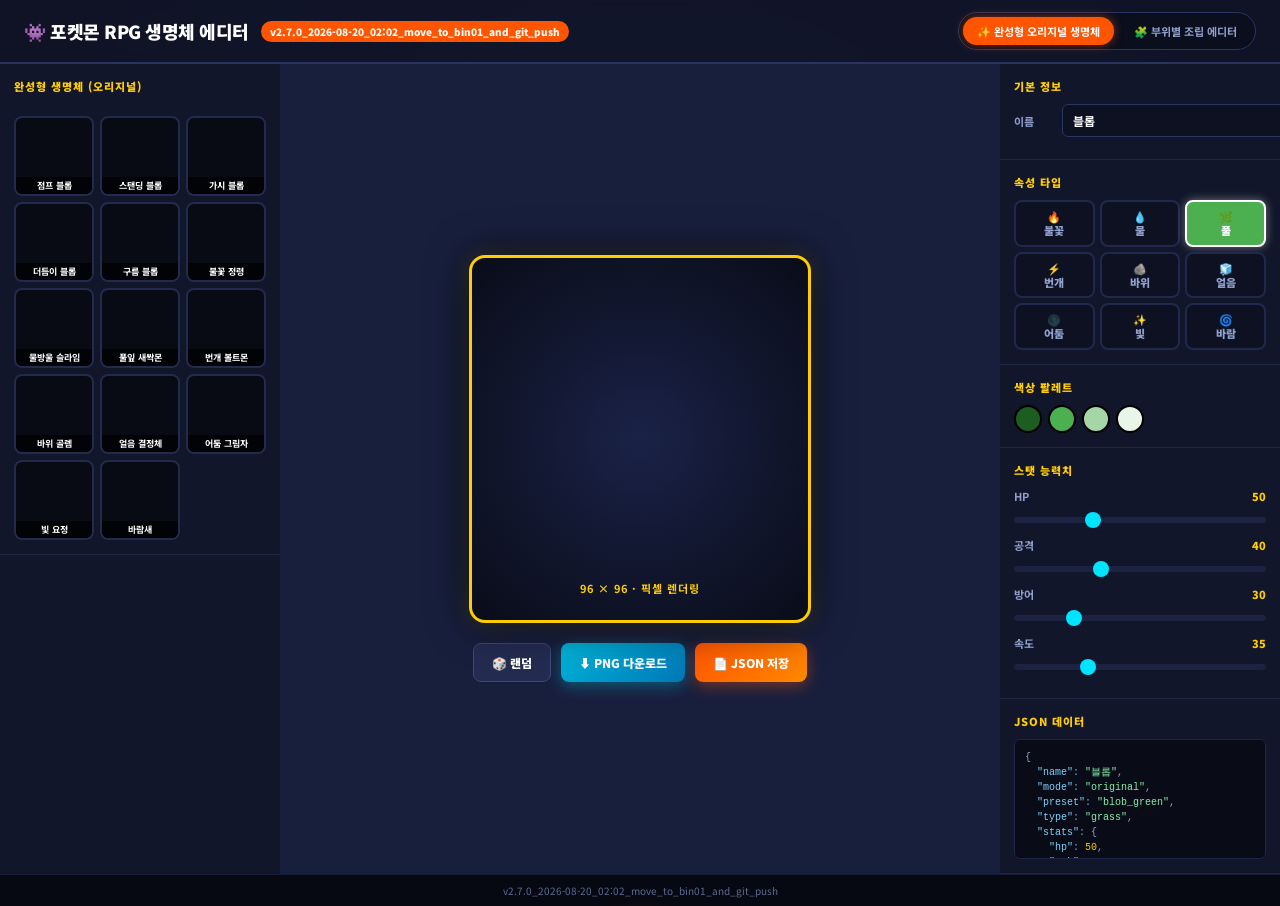
==== bin01/index.html @ a0387427 "v2.7.0_2026-08-20_02:02_move_to_bin01_and_git_push" ====
<!DOCTYPE html>
<html lang="ko">
<head>
<meta charset="UTF-8">
<meta name="viewport" content="width=device-width, initial-scale=1.0">
<title>포켓몬 RPG 캐릭터 생성기</title>
<script src="parts_data.js"></script>
<style>
@import url('https://fonts.googleapis.com/css2?family=Press+Start+2P&family=Noto+Sans+KR:wght@400;700;900&display=swap');
:root{
  --bg:#0b0d19; --panel:#12162a; --panel-light:#1c233f; --border:#ff7b00;
  --accent:#ff5500; --accent2:#00e5ff; --gold:#ffcc00;
  --text:#ffffff; --dim:#8fa0cc; --canvas-bg:#080a14; --r:10px;
}
*{box-sizing:border-box;margin:0;padding:0}
body{
  background: radial-gradient(circle at center, #1b2144 0%, #080a14 100%);
  color:var(--text);font-family:'Noto Sans KR',sans-serif;font-size:13px;
  min-height:100vh;display:flex;flex-direction:column;
}

header{
  background: rgba(18, 22, 42, 0.85);
  backdrop-filter: blur(8px);
  border-bottom: 2px solid #2a3460;
  padding: 12px 24px;
  display: flex;
  align-items: center;
  gap: 12px;
}
header h1{font-size:18px;font-weight:900;letter-spacing:-0.5px;color:#fff;display:flex;align-items:center;gap:8px;}
.badge{background:var(--accent);color:#fff;font-size:10px;font-weight:900;padding:3px 9px;border-radius:20px}
.mode-toggle{
  margin-left:auto;
  display:flex;
  gap:6px;
  background:#0b0e1d;
  padding:4px;
  border-radius:30px;
  border:1px solid #2a3460;
}
.mode-btn{
  background:transparent;
  border:none;
  color:var(--dim);
  padding:6px 14px;
  border-radius:20px;
  font-size:11px;
  font-weight:700;
  cursor:pointer;
  transition:.2s;
  font-family:inherit;
}
.mode-btn.active{
  background:var(--accent);
  color:#fff;
  box-shadow:0 0 10px rgba(255,85,0,0.5);
}

.workspace{display:grid;grid-template-columns:280px 1fr 280px;flex:1;overflow:hidden;gap:1px;background:#181f3d;}

/* LEFT PANEL */
.panel-left{background:var(--panel);display:flex;flex-direction:column;overflow-y:auto}
.p-sec{border-bottom:1px solid #1f2747;padding:14px}
.p-sec h3{font-size:11px;font-weight:900;color:var(--gold);text-transform:uppercase;letter-spacing:1px;margin-bottom:10px}
.cat-tabs{display:flex;gap:4px;flex-wrap:wrap;margin-bottom:12px}
.cat-tab{background:#1a213f;border:1px solid #2a3560;color:var(--dim);font-size:11px;padding:5px 10px;border-radius:6px;cursor:pointer;transition:.15s;font-family:inherit;font-weight:700;}
.cat-tab:hover,.cat-tab.active{background:var(--accent2);color:#080a14;border-color:var(--accent2);font-weight:900;}

.part-grid{display:grid;grid-template-columns:repeat(3,1fr);gap:6px}
.part-item{
  background:var(--canvas-bg);
  border:2px solid #222b4c;
  border-radius:8px;
  cursor:pointer;
  transition:.15s;
  aspect-ratio:1;
  display:flex;
  align-items:center;
  justify-content:center;
  position:relative;
  overflow:hidden;
}
.part-item:hover{border-color:var(--accent2);transform:scale(1.04)}
.part-item.sel{border-color:var(--gold);box-shadow:0 0 12px rgba(255,204,0,0.5)}
.part-item canvas{width:100%;height:100%;image-rendering:pixelated}
.part-item .lbl{position:absolute;bottom:0;left:0;right:0;text-align:center;font-size:9px;color:#fff;background:rgba(0,0,0,0.7);padding:2px 0;font-weight:700;}
.part-none{background:var(--canvas-bg);border:2px dashed #2a3560;border-radius:8px;cursor:pointer;aspect-ratio:1;display:flex;align-items:center;justify-content:center;font-size:18px;color:var(--dim);transition:.15s}
.part-none:hover{border-color:var(--accent2)}
.part-none.sel{border-color:var(--gold)}

/* CENTER PANEL */
.panel-center{display:flex;flex-direction:column;align-items:center;justify-content:center;gap:20px;padding:30px;position:relative;}
.canvas-wrap{
  background: radial-gradient(circle, #1a2247 0%, #090c18 100%);
  border:3px solid #ffcc00;
  border-radius:16px;
  padding:24px;
  box-shadow:0 0 40px rgba(0,0,0,0.8), 0 0 20px rgba(255,204,0,0.2);
  position:relative;
}
#main{display:block;image-rendering:pixelated;width:288px;height:288px}
.canvas-sub{text-align:center;color:var(--gold);font-size:11px;font-weight:700;margin-top:10px;letter-spacing:1px;}
.actions{display:flex;gap:10px;flex-wrap:wrap;justify-content:center}
.btn{border:none;padding:10px 18px;border-radius:8px;font-size:12px;font-weight:900;cursor:pointer;font-family:inherit;transition:.15s;display:flex;align-items:center;gap:6px}
.btn-p{background:linear-gradient(135deg,#ff5500,#ff8800);color:#fff;box-shadow:0 4px 15px rgba(255,85,0,0.4)}
.btn-s{background:linear-gradient(135deg,#00b4d8,#0077b6);color:#fff;box-shadow:0 4px 15px rgba(0,180,216,0.4)}
.btn-g{background:#232b50;color:#fff;border:1px solid #3c4879}
.btn:hover{filter:brightness(1.2);transform:translateY(-2px)}.btn:active{transform:translateY(0)}

/* RIGHT PANEL */
.panel-right{background:var(--panel);display:flex;flex-direction:column;overflow-y:auto}
.r-sec{border-bottom:1px solid #1f2747;padding:14px}
.r-sec h3{font-size:11px;font-weight:900;color:var(--gold);text-transform:uppercase;letter-spacing:1px;margin-bottom:10px}
.prop-row{display:flex;align-items:center;gap:8px;margin-bottom:8px}
.prop-lbl{font-size:11px;color:var(--dim);width:40px;flex-shrink:0;font-weight:700;}
.prop-in{flex:1;background:#0d1122;border:1px solid #2a3560;border-radius:6px;color:#fff;font-size:12px;padding:7px 10px;font-family:inherit;font-weight:700;}
.prop-in:focus{outline:none;border-color:var(--accent2)}
.type-grid{display:grid;grid-template-columns:repeat(3,1fr);gap:5px}
.type-btn{background:#0d1122;border:2px solid #20294c;color:var(--dim);font-size:11px;font-weight:900;padding:7px 2px;border-radius:8px;cursor:pointer;font-family:inherit;text-align:center;transition:.15s;line-height:1.3}
.type-btn:hover{border-color:var(--accent2);color:#fff}
.type-btn.active{border-color:#fff;color:#fff;box-shadow:0 0 10px rgba(255,255,255,0.4)}
.swatches{display:flex;gap:6px;flex-wrap:wrap;margin-top:4px}
.swatch{width:28px;height:28px;border-radius:50%;border:2px solid #000;cursor:pointer;transition:.15s}
.swatch.active{border-color:#fff;box-shadow:0 0 8px #fff}
.stat-row{margin-bottom:10px}
.stat-hd{display:flex;justify-content:space-between;font-size:11px;margin-bottom:4px;font-weight:700;}
.stat-nm{color:var(--dim)}
.stat-vl{color:var(--gold);font-weight:900}
.stat-sl{-webkit-appearance:none;width:100%;height:6px;border-radius:3px;background:#1b2242;outline:none;cursor:pointer}
.stat-sl::-webkit-slider-thumb{-webkit-appearance:none;width:16px;height:16px;border-radius:50%;background:var(--accent2);cursor:pointer;transition:.1s}
.json-box{background:#090b16;border:1px solid #1d2547;border-radius:6px;padding:10px;font-family:'Courier New',monospace;font-size:10px;color:var(--dim);line-height:1.5;white-space:pre;overflow:auto;margin-top:6px;max-height:120px}
.jk{color:#7dd3fc}.js{color:#86efac}.jn{color:var(--gold)}

#toast{position:fixed;bottom:24px;left:50%;transform:translateX(-50%) translateY(60px);background:#ff5500;color:#fff;padding:10px 24px;border-radius:40px;font-size:13px;font-weight:900;transition:.3s;z-index:9999;pointer-events:none;box-shadow:0 4px 20px rgba(255,85,0,0.5);}
#toast.show{transform:translateX(-50%) translateY(0)}

/* Version stamp */
.version-stamp{
  text-align:center;
  padding:8px;
  font-size:10px;
  color:#5d6b94;
  background:#070912;
  border-top:1px solid #171d38;
}
</style>
</head>
<body>
<header>
  <h1>👾 포켓몬 RPG 생명체 에디터</h1>
  <span class="badge">v2.7.0_2026-08-20_02:02_move_to_bin01_and_git_push</span>
  <div class="mode-toggle">
    <button class="mode-btn active" id="btnModeOriginal" onclick="setMode('original')">✨ 완성형 오리지널 생명체</button>
    <button class="mode-btn" id="btnModeParts" onclick="setMode('parts')">🧩 부위별 조립 에디터</button>
  </div>
</header>

<div class="workspace">
  <!-- Left -->
  <div class="panel-left">
    <div class="p-sec">
      <h3 id="leftPanelTitle">생명체 선택</h3>
      <div class="cat-tabs" id="catTabs"></div>
      <div class="part-grid" id="partGrid"></div>
    </div>
  </div>

  <!-- Center -->
  <div class="panel-center">
    <div class="canvas-wrap">
      <canvas id="main" width="96" height="96"></canvas>
      <div class="canvas-sub" id="canvasSub">96 × 96 · 픽셀 렌더링</div>
    </div>
    <div class="actions">
      <button class="btn btn-g" id="btnRand">🎲 랜덤</button>
      <button class="btn btn-s" id="btnPng">⬇ PNG 다운로드</button>
      <button class="btn btn-p" id="btnJson">📄 JSON 저장</button>
    </div>
  </div>

  <!-- Right -->
  <div class="panel-right">
    <div class="r-sec">
      <h3>기본 정보</h3>
      <div class="prop-row"><span class="prop-lbl">이름</span><input class="prop-in" id="pName" type="text" placeholder="예: 플래마" maxlength="12"></div>
    </div>
    <div class="r-sec"><h3>속성 타입</h3><div class="type-grid" id="typeGrid"></div></div>
    <div class="r-sec"><h3>색상 팔레트</h3><div class="swatches" id="swatches"></div></div>
    <div class="r-sec"><h3>스탯 능력치</h3><div id="statsBox"></div></div>
    <div class="r-sec"><h3>JSON 데이터</h3><div class="json-box" id="jsonBox"></div></div>
  </div>
</div>
<div class="version-stamp">v2.7.0_2026-08-20_02:02_move_to_bin01_and_git_push</div>
<div id="toast"></div>

<script>
// ══════════════════════════════════════════
// PALETTES
// ══════════════════════════════════════════
const PAL = {
  fire:    {p:'#E84C1E',s:'#F5A623',h:'#FFF3A3',d:'#8B1A00',e:'🔥',l:'불꽃'},
  water:   {p:'#2E8BD6',s:'#7EC8E3',h:'#D6F0FF',d:'#0A3D6B',e:'💧',l:'물'},
  grass:   {p:'#4CAF50',s:'#A5D6A7',h:'#E8F5E9',d:'#1B5E20',e:'🌿',l:'풀'},
  electric:{p:'#F5D800',s:'#FFE866',h:'#FFFDE7',d:'#7B6200',e:'⚡',l:'번개'},
  rock:    {p:'#795548',s:'#A1887F',h:'#D7CCC8',d:'#3E2723',e:'🪨',l:'바위'},
  ice:     {p:'#80DEEA',s:'#B2EBF2',h:'#E0F7FA',d:'#006064',e:'🧊',l:'얼음'},
  dark:    {p:'#5C3D8F',s:'#9575CD',h:'#D1C4E9',d:'#1A0030',e:'🌑',l:'어둠'},
  light:   {p:'#FFD54F',s:'#FFF9C4',h:'#FFFFFF',d:'#F57F17',e:'✨',l:'빛'},
  wind:    {p:'#80CBC4',s:'#B2DFDB',h:'#E0F2F1',d:'#004D40',e:'🌀',l:'바람'},
};

// ══════════════════════════════════════════
// ORIGINAL MOCKUP CREATURE PRESETS (단일 투명 PNG 로딩)
// ══════════════════════════════════════════
const ORIGINAL_PRESETS = [
  { id:'00_cute_blob',     name:'블롭(기본)',      type:'grass',    pngKey:'00_cute_blob',     l:'점프 블롭' },
  { id:'10_mini_blob',     name:'미니블롭',        type:'grass',    pngKey:'10_mini_blob',     l:'스탠딩 블롭' },
  { id:'11_spiky_blob',    name:'가시블롭',        type:'grass',    pngKey:'11_spiky_blob',    l:'가시 블롭' },
  { id:'12_antenna_blob',  name:'더듬이블롭',      type:'electric', pngKey:'12_antenna_blob',  l:'더듬이 블롭' },
  { id:'13_fluffy_blob',   name:'구름블롭',        type:'wind',     pngKey:'13_fluffy_blob',   l:'구름 블롭' },
  { id:'01_fire_spirit',   name:'플레임스프릿',    type:'fire',     pngKey:'01_fire_spirit',   l:'불꽃 정령' },
  { id:'02_water_slime',   name:'아쿠아드롭',      type:'water',    pngKey:'02_water_slime',   l:'물방울 슬라임' },
  { id:'03_grass_sprout',  name:'새싹이',          type:'grass',    pngKey:'03_grass_sprout',  l:'풀잎 새싹몬' },
  { id:'04_electric_bolt', name:'볼트치크',        type:'electric', pngKey:'04_electric_bolt', l:'번개 볼트몬' },
  { id:'05_rock_golem',    name:'골렘록',          type:'rock',     pngKey:'05_rock_golem',    l:'바위 골렘' },
  { id:'06_ice_crystal',   name:'크리스탈릭',      type:'ice',      pngKey:'06_ice_crystal',   l:'얼음 결정체' },
  { id:'07_dark_ghost',    name:'섀도우위스프',     type:'dark',     pngKey:'07_dark_ghost',    l:'어둠 그림자' },
  { id:'08_light_fairy',   name:'루미나',          type:'light',    pngKey:'08_light_fairy',   l:'빛 요정' },
  { id:'09_wind_bird',     name:'바람새',          type:'wind',     pngKey:'09_wind_bird',     l:'바람새' },
];

// ══════════════════════════════════════════
// PARTS DEFINITIONS (부위별 조립 모드용)
// ══════════════════════════════════════════
const HEAD_CY   = 0.35;
const HEAD_CX   = 0.50;
const HEAD_SCALE= 0.44;

const LAYER_POS = {
  legs:      { cx:0.50, cy:0.83, scale:0.42, tint:true  },
  arms:      { cx:0.50, cy:0.62, scale:0.54, tint:true  },
  torso:     { cx:0.50, cy:0.64, scale:0.42, tint:true  },
  acc_back:  { cx:0.50, cy:0.66, scale:0.50, tint:true  },
  head:      { cx:HEAD_CX, cy:HEAD_CY, scale:HEAD_SCALE, tint:true },
  acc_top:   { cx:HEAD_CX, cy:HEAD_CY-0.19, scale:0.32, tint:true  },
  eyes:      { cx:HEAD_CX, cy:HEAD_CY+0.01, scale:0.24, tint:false },
  mouth:     { cx:HEAD_CX, cy:HEAD_CY+0.12, scale:0.16, tint:false },
};

const RENDER_ORDER = ['legs','arms','torso','acc_back','head','acc_top','eyes','mouth'];

const CATS = {
  head: { label:'머리', layer:'head', parts:[
    {id:'round',   l:'동그란',   src:'head', sx:0.00,sy:0.02,sw:0.25,sh:0.46},
    {id:'oval',    l:'타원',     src:'head', sx:0.25,sy:0.02,sw:0.25,sh:0.46},
    {id:'square',  l:'네모',     src:'head', sx:0.50,sy:0.02,sw:0.25,sh:0.46},
    {id:'diamond', l:'다이아',   src:'head', sx:0.75,sy:0.02,sw:0.25,sh:0.46},
    {id:'diamond2',l:'마름모',   src:'head', sx:0.00,sy:0.52,sw:0.25,sh:0.46},
    {id:'cloud',   l:'구름',     src:'head', sx:0.25,sy:0.52,sw:0.25,sh:0.46},
    {id:'bumpy',   l:'울퉁불퉁', src:'head', sx:0.50,sy:0.52,sw:0.25,sh:0.46},
    {id:'heart',   l:'하트',     src:'head', sx:0.75,sy:0.52,sw:0.25,sh:0.46},
  ]},
  eyes: { label:'눈', layer:'eyes', parts:[
    {id:'circle',  l:'동그란',  src:'eyes1', sx:0.00,sy:0.05,sw:0.46,sh:0.45},
    {id:'sharp',   l:'날카로운',src:'eyes1', sx:0.53,sy:0.05,sw:0.47,sh:0.45},
    {id:'sleepy',  l:'졸린',   src:'eyes1', sx:0.00,sy:0.55,sw:0.46,sh:0.45},
    {id:'star',    l:'별눈',   src:'eyes1', sx:0.53,sy:0.55,sw:0.47,sh:0.45},
    {id:'shocked', l:'놀란',   src:'eyes2', sx:0.00,sy:0.10,sw:0.25,sh:0.80},
    {id:'angry',   l:'화난',   src:'eyes2', sx:0.25,sy:0.10,sw:0.25,sh:0.80},
    {id:'sad',     l:'슬픈',   src:'eyes2', sx:0.50,sy:0.10,sw:0.25,sh:0.80},
    {id:'spiral',  l:'소용돌이',src:'eyes2', sx:0.75,sy:0.10,sw:0.25,sh:0.80},
  ]},
  mouth: { label:'입', layer:'mouth', parts:[
    {id:'smile',   l:'웃음',   src:'mouth1', sx:0.02,sy:0.20,sw:0.30,sh:0.60},
    {id:'neutral', l:'무표정', src:'mouth1', sx:0.36,sy:0.38,sw:0.26,sh:0.25},
    {id:'fang',    l:'이빨',   src:'mouth1', sx:0.66,sy:0.15,sw:0.32,sh:0.70},
    {id:'open',    l:'입벌림', src:'mouth2', sx:0.01,sy:0.20,sw:0.32,sh:0.65},
    {id:'frown',   l:'찡그림', src:'mouth2', sx:0.34,sy:0.28,sw:0.30,sh:0.45},
    {id:'grimace', l:'악물기', src:'mouth2', sx:0.66,sy:0.18,sw:0.34,sh:0.65},
  ]},
  torso: { label:'몸통', layer:'torso', parts:[
    {id:'round',  l:'둥글',  src:'torso', sx:0.00,sy:0.12,sw:0.20,sh:0.76},
    {id:'slim',   l:'날씬',  src:'torso', sx:0.20,sy:0.12,sw:0.20,sh:0.76},
    {id:'barrel', l:'통형',  src:'torso', sx:0.40,sy:0.12,sw:0.20,sh:0.76},
    {id:'triangle',l:'삼각', src:'torso', sx:0.60,sy:0.12,sw:0.20,sh:0.76},
    {id:'compact',l:'소형',  src:'torso', sx:0.80,sy:0.18,sw:0.20,sh:0.65},
  ]},
  arms: { label:'팔', layer:'arms', parts:[
    {id:'none',   l:'없음', src:null},
    {id:'stubby', l:'짧은팔', src:'arms', sx:0.00,sy:0.08,sw:0.20,sh:0.45},
    {id:'chubby', l:'통통팔', src:'arms', sx:0.20,sy:0.02,sw:0.22,sh:0.55},
    {id:'long',   l:'긴팔',  src:'arms', sx:0.40,sy:0.15,sw:0.20,sh:0.55},
    {id:'fin',    l:'지느러미',src:'arms', sx:0.60,sy:0.10,sw:0.20,sh:0.55},
    {id:'claw',   l:'발톱팔', src:'arms', sx:0.80,sy:0.10,sw:0.20,sh:0.88},
  ]},
  legs: { label:'다리', layer:'legs', parts:[
    {id:'none',   l:'없음', src:null},
    {id:'stubby', l:'짧은다리',src:'legs', sx:0.00,sy:0.10,sw:0.20,sh:0.80},
    {id:'long',   l:'긴다리', src:'legs', sx:0.20,sy:0.10,sw:0.20,sh:0.80},
    {id:'paw',    l:'발바닥', src:'legs', sx:0.40,sy:0.10,sw:0.20,sh:0.80},
    {id:'flipper',l:'지느러미',src:'legs', sx:0.60,sy:0.10,sw:0.20,sh:0.80},
    {id:'claw',   l:'발톱',  src:'legs', sx:0.80,sy:0.10,sw:0.20,sh:0.80},
  ]},
  acc_top: { label:'머리부속', layer:'acc_top', parts:[
    {id:'none',       l:'없음',    src:null},
    {id:'horn_single',l:'외뿔',    src:'acc1', sx:0.00,sy:0.50,sw:0.33,sh:0.50},
    {id:'horn_twin',  l:'쌍뿔',    src:'acc1', sx:0.33,sy:0.50,sw:0.33,sh:0.50},
    {id:'horn_crown', l:'왕관',    src:'acc1', sx:0.66,sy:0.50,sw:0.34,sh:0.50},
    {id:'ear_cat',    l:'고양이귀', src:'acc2', sx:0.00,sy:0.00,sw:0.33,sh:0.50},
    {id:'ear_dog',    l:'강아지귀', src:'acc2', sx:0.33,sy:0.00,sw:0.34,sh:0.50},
    {id:'ear_rabbit', l:'토끼귀',  src:'acc2', sx:0.67,sy:0.00,sw:0.33,sh:0.50},
  ]},
  acc_back: { label:'몸부속', layer:'acc_back', parts:[
    {id:'none',       l:'없음',    src:null},
    {id:'tail_curl',  l:'말린꼬리', src:'acc1', sx:0.00,sy:0.00,sw:0.33,sh:0.50},
    {id:'tail_spike', l:'뾰족꼬리', src:'acc1', sx:0.33,sy:0.00,sw:0.33,sh:0.50},
    {id:'tail_flame', l:'불꽃꼬리', src:'acc1', sx:0.66,sy:0.00,sw:0.34,sh:0.50},
    {id:'wing_bat',   l:'박쥐날개', src:'acc2', sx:0.00,sy:0.50,sw:0.33,sh:0.50},
    {id:'wing_fairy', l:'요정날개', src:'acc2', sx:0.33,sy:0.50,sw:0.34,sh:0.50},
    {id:'tail_pom',   l:'폼폼꼬리', src:'acc2', sx:0.67,sy:0.50,sw:0.33,sh:0.50},
  ]},
};

const STATS_DEF = [
  {k:'hp', l:'HP',   mn:20,mx:120,dv:50},
  {k:'atk',l:'공격', mn:10,mx:100,dv:40},
  {k:'def',l:'방어', mn:10,mx:100,dv:30},
  {k:'spd',l:'속도', mn:10,mx:100,dv:35},
];

// ══════════════════════════════════════════
// STATE
// ══════════════════════════════════════════
const S = {
  mode: 'original', // 'original' | 'parts'
  selectedOriginal: 'blob_green',
  cat: 'head',
  sel: {
    head:'round', eyes:'circle', mouth:'smile',
    torso:'round', arms:'stubby', legs:'stubby',
    acc_top:'none', acc_back:'none',
  },
  type: 'grass',
  stats: {hp:50,atk:40,def:30,spd:35},
  name: '블롭',
};

// ══════════════════════════════════════════
// IMAGE LOADING
// ══════════════════════════════════════════
const IMGS = {};
function getImg(key) {
  if (IMGS[key]) return Promise.resolve(IMGS[key]);
  let dataUri = null;
  if (typeof CREATURE_PNGS !== 'undefined' && CREATURE_PNGS[key]) {
    dataUri = CREATURE_PNGS[key];
  } else if (typeof PARTS_DATA !== 'undefined' && PARTS_DATA[key]) {
    dataUri = PARTS_DATA[key];
  } else if (typeof MOCKUP_DATA !== 'undefined' && MOCKUP_DATA[key]) {
    dataUri = MOCKUP_DATA[key];
  }
  if (!dataUri) return Promise.resolve(null);
  return new Promise(res => {
    const img = new Image();
    img.onload  = () => { IMGS[key]=img; res(img); };
    img.onerror = () => { IMGS[key]=null; res(null); };
    img.src = dataUri;
  });
}

// ══════════════════════════════════════════
// CROP & TINT
// ══════════════════════════════════════════
const cropCache = {};
async function cropPart(def, size=128) {
  if (!def || !def.src) return null;
  const cacheKey = `${def.src}|${def.id}|${size}`;
  if (cropCache[cacheKey]) return cropCache[cacheKey];

  const img = await getImg(def.src);
  if (!img) return null;

  const iw=img.naturalWidth, ih=img.naturalHeight;
  const srcW=def.sw*iw, srcH=def.sh*ih;
  const aspect=srcW/srcH;
  let dw,dh,dx,dy;
  if(aspect>=1){dw=size;dh=size/aspect;dx=0;dy=(size-dh)/2;}
  else{dh=size;dw=size*aspect;dx=(size-dw)/2;dy=0;}

  const c=document.createElement('canvas');
  c.width=c.height=size;
  const ctx=c.getContext('2d');
  ctx.imageSmoothingEnabled=false;
  ctx.drawImage(img,def.sx*iw,def.sy*ih,srcW,srcH,dx,dy,dw,dh);

  // Background removal
  const id=ctx.getImageData(0,0,size,size);
  const d=id.data;
  for(let i=0;i<d.length;i+=4){
    // Mockup card background color or white transparent
    if((d[i]>210 && d[i+1]>210 && d[i+2]>210) || (d[i]===34 && d[i+1]===36 && d[i+2]===49) || (d[i]===27 && d[i+1]===33 && d[i+2]===56)) {
      d[i+3]=0;
    }
  }
  ctx.putImageData(id,0,0);
  cropCache[cacheKey]=c;
  return c;
}

function hexRgb(h){return[parseInt(h.slice(1,3),16),parseInt(h.slice(3,5),16),parseInt(h.slice(5,7),16)]}
function tint(src,pal){
  const c=document.createElement('canvas');
  c.width=src.width;c.height=src.height;
  const ctx=c.getContext('2d');
  ctx.drawImage(src,0,0);
  const id=ctx.getImageData(0,0,c.width,c.height);
  const d=id.data;
  const [pr,pg,pb]=hexRgb(pal.p);
  const [sr,sg,sb]=hexRgb(pal.s);
  const [hr,hg,hb]=hexRgb(pal.h);
  const [dr,dg,db]=hexRgb(pal.d);
  for(let i=0;i<d.length;i+=4){
    if(d[i+3]<10) continue;
    const g=(d[i]*.299+d[i+1]*.587+d[i+2]*.114)/255;
    let tr,tg,tb;
    if(g<.15){tr=dr;tg=dg;tb=db;}
    else if(g<.4){const t=(g-.15)/.25;tr=dr+(pr-dr)*t;tg=dg+(pg-dg)*t;tb=db+(pb-db)*t;}
    else if(g<.7){const t=(g-.4)/.3;tr=pr+(sr-pr)*t;tg=pg+(sg-pg)*t;tb=pb+(sb-pb)*t;}
    else{const t=(g-.7)/.3;tr=sr+(hr-sr)*t;tg=sg+(hg-sg)*t;tb=sb+(hb-sb)*t;}
    d[i]=Math.round(tr);d[i+1]=Math.round(tg);d[i+2]=Math.round(tb);
  }
  ctx.putImageData(id,0,0);
  return c;
}

function drawLayer(ctx, src, cx, cy, scale, CS) {
  const box=scale*CS;
  const tmp=src.getContext('2d');
  const id=tmp.getImageData(0,0,src.width,src.height);
  const dArr=id.data;
  let minX=src.width,maxX=0,minY=src.height,maxY=0;
  for(let y=0;y<src.height;y++) for(let x=0;x<src.width;x++){
    if(dArr[(y*src.width+x)*4+3]>10){
      if(x<minX)minX=x;if(x>maxX)maxX=x;
      if(y<minY)minY=y;if(y>maxY)maxY=y;
    }
  }
  if(maxX<=minX||maxY<=minY) return;
  const bw=maxX-minX+1,bh=maxY-minY+1;
  const asp=bw/bh;
  let dw,dh;
  if(asp>=1){dw=box;dh=box/asp;}else{dh=box;dw=box*asp;}
  if(dw<2)dw=2;if(dh<2)dh=2;
  const dx=cx*CS-dw/2, dy=cy*CS-dh/2;
  ctx.drawImage(src,minX,minY,bw,bh,Math.round(dx),Math.round(dy),Math.round(dw),Math.round(dh));
}

// ══════════════════════════════════════════
// RENDER MAIN CANVAS
// ══════════════════════════════════════════
const mainC=document.getElementById('main');
const mainX=mainC.getContext('2d');
mainX.imageSmoothingEnabled=false;
const CS=mainC.width; // 96

async function render() {
  mainX.clearRect(0,0,CS,CS);
  const pal=PAL[S.type];

  if (S.mode === 'original') {
    // Render Single Standalone Transparent PNG Creature
    const preset = ORIGINAL_PRESETS.find(p => p.id === S.selectedOriginal) || ORIGINAL_PRESETS[0];
    const img = await getImg(preset.pngKey);
    if (img) {
      // Direct contain-fit draw
      const iw = img.naturalWidth, ih = img.naturalHeight;
      const asp = iw / ih;
      const box = CS * 0.85;
      let dw, dh;
      if (asp >= 1) { dw = box; dh = box / asp; }
      else { dh = box; dw = box * asp; }
      const dx = (CS - dw) / 2, dy = (CS - dh) / 2;
      mainX.drawImage(img, 0, 0, iw, ih, Math.round(dx), Math.round(dy), Math.round(dw), Math.round(dh));
    }
  } else {
    // Render Layered Modular Parts
    for(const layerKey of RENDER_ORDER){
      const catEntry=Object.values(CATS).find(c=>c.layer===layerKey);
      if(!catEntry) continue;
      const catKey=Object.keys(CATS).find(k=>CATS[k].layer===layerKey);
      const pid=S.sel[catKey];
      if(!pid||pid==='none') continue;
      const def=catEntry.parts.find(p=>p.id===pid);
      if(!def||!def.src) continue;
      const cr=await cropPart(def,128);
      if(!cr) continue;
      const pos=LAYER_POS[layerKey];
      const layer=pos.tint?tint(cr,pal):cr;
      drawLayer(mainX,layer,pos.cx,pos.cy,pos.scale,CS);
    }
  }
  updateJson();
}

// ══════════════════════════════════════════
// THUMBNAILS
// ══════════════════════════════════════════
async function getThumb(def){
  if (def.pngKey) {
    // Preset thumbnail directly from standalone PNG
    const img = await getImg(def.pngKey);
    if (!img) return null;
    const c = document.createElement('canvas');
    c.width = c.height = 40;
    const ctx = c.getContext('2d');
    ctx.imageSmoothingEnabled = false;
    const iw = img.naturalWidth, ih = img.naturalHeight;
    const asp = iw / ih;
    let dw, dh;
    if (asp >= 1) { dw = 36; dh = 36 / asp; }
    else { dh = 36; dw = 36 * asp; }
    const dx = (40 - dw) / 2, dy = (40 - dh) / 2;
    ctx.drawImage(img, 0, 0, iw, ih, Math.round(dx), Math.round(dy), Math.round(dw), Math.round(dh));
    return c;
  }
  const k=`${def.src}|${def.id}`;
  if(cropCache[k+'_thumb']) return cropCache[k+'_thumb'];
  const c=await cropPart(def,40);
  cropCache[k+'_thumb']=c; return c;
}

// ══════════════════════════════════════════
// BUILD UI
// ══════════════════════════════════════════
function setMode(m) {
  S.mode = m;
  document.getElementById('btnModeOriginal').className = 'mode-btn' + (m === 'original' ? ' active' : '');
  document.getElementById('btnModeParts').className = 'mode-btn' + (m === 'parts' ? ' active' : '');
  
  if (m === 'original') {
    document.getElementById('leftPanelTitle').textContent = '완성형 생명체 (오리지널)';
    buildOriginalPresetsGrid();
  } else {
    document.getElementById('leftPanelTitle').textContent = '파츠 카테고리';
    buildCatTabs();
    buildGrid(S.cat);
  }
  render();
}

function buildOriginalPresetsGrid() {
  document.getElementById('catTabs').innerHTML = '';
  const grid = document.getElementById('partGrid');
  grid.innerHTML = '';
  
  ORIGINAL_PRESETS.forEach(item => {
    const el = document.createElement('div');
    el.className = 'part-item' + (S.selectedOriginal === item.id ? ' sel' : '');
    el.title = item.l;
    const lbl = document.createElement('span');
    lbl.className = 'lbl'; lbl.textContent = item.l;
    
    getThumb(item).then(thumb => {
      if(thumb) el.appendChild(thumb.cloneNode(true));
      el.appendChild(lbl);
    });
    
    el.addEventListener('click', () => {
      S.selectedOriginal = item.id;
      S.type = item.type;
      S.name = item.name;
      document.getElementById('pName').value = S.name;
      buildOriginalPresetsGrid();
      buildTypeGrid();
      buildSwatches();
      render();
    });
    grid.appendChild(el);
  });
}

function buildGrid(catKey){
  const grid=document.getElementById('partGrid');
  grid.innerHTML='';
  CATS[catKey].parts.forEach(part=>{
    let el;
    if(part.id==='none'){
      el=document.createElement('div');
      el.className='part-none'+(S.sel[catKey]==='none'?' sel':'');
      el.textContent='✕'; el.title='없음';
    } else {
      el=document.createElement('div');
      el.className='part-item'+(S.sel[catKey]===part.id?' sel':'');
      el.title=part.l;
      const lbl=document.createElement('span');
      lbl.className='lbl'; lbl.textContent=part.l;
      getThumb(part).then(thumb=>{
        if(thumb) el.appendChild(thumb.cloneNode(true));
        el.appendChild(lbl);
      });
    }
    el.addEventListener('click',()=>{S.sel[catKey]=part.id;buildGrid(catKey);render();});
    grid.appendChild(el);
  });
}

function buildCatTabs(){
  const tabs=document.getElementById('catTabs');
  tabs.innerHTML='';
  Object.keys(CATS).forEach(key=>{
    const btn=document.createElement('button');
    btn.className='cat-tab'+(S.cat===key?' active':'');
    btn.textContent=CATS[key].label;
    btn.addEventListener('click',()=>{
      S.cat=key;
      document.querySelectorAll('.cat-tab').forEach(t=>t.classList.remove('active'));
      btn.classList.add('active');
      buildGrid(key);
    });
    tabs.appendChild(btn);
  });
}

function buildTypeGrid(){
  const grid=document.getElementById('typeGrid'); grid.innerHTML='';
  Object.entries(PAL).forEach(([key,p])=>{
    const btn=document.createElement('button');
    btn.className='type-btn'+(S.type===key?' active':'');
    btn.style.backgroundColor=S.type===key?p.p:'';
    btn.innerHTML=`${p.e}<br>${p.l}`;
    btn.addEventListener('click',()=>{S.type=key;buildTypeGrid();buildSwatches();render();});
    grid.appendChild(btn);
  });
}

function buildSwatches(){
  const c=document.getElementById('swatches'); c.innerHTML='';
  const p=PAL[S.type];
  ['d','p','s','h'].forEach(role=>{
    const sw=document.createElement('div');
    sw.className='swatch'; sw.style.backgroundColor=p[role]; sw.title=role;
    c.appendChild(sw);
  });
}

function buildStats(){
  const c=document.getElementById('statsBox');
  STATS_DEF.forEach(sd=>{
    const wrap=document.createElement('div'); wrap.className='stat-row';
    wrap.innerHTML=`<div class="stat-hd"><span class="stat-nm">${sd.l}</span><span class="stat-vl" id="v_${sd.k}">${S.stats[sd.k]}</span></div><input type="range" class="stat-sl" id="sl_${sd.k}" min="${sd.mn}" max="${sd.mx}" value="${S.stats[sd.k]}">`;
    c.appendChild(wrap);
    wrap.querySelector(`#sl_${sd.k}`).addEventListener('input',function(){
      S.stats[sd.k]=+this.value; document.getElementById(`v_${sd.k}`).textContent=this.value; updateJson();
    });
  });
}

function updateJson(){
  const obj={
    name: S.name || '(미입력)',
    mode: S.mode,
    preset: S.mode==='original' ? S.selectedOriginal : null,
    type: S.type,
    stats: S.stats,
    parts: S.mode==='parts' ? S.sel : null
  };
  document.getElementById('jsonBox').innerHTML=JSON.stringify(obj,null,2)
    .replace(/"([^"]+)":/g,'<span class="jk">"$1"</span>:')
    .replace(/: "([^"]+)"/g,': <span class="js">"$1"</span>')
    .replace(/: (\d+)/g,': <span class="jn">$1</span>');
}

// ══════════════════════════════════════════
// ACTIONS
// ══════════════════════════════════════════
document.getElementById('pName').addEventListener('input',function(){S.name=this.value;updateJson();});

document.getElementById('btnRand').addEventListener('click',()=>{
  if (S.mode === 'original') {
    const r = ORIGINAL_PRESETS[Math.floor(Math.random()*ORIGINAL_PRESETS.length)];
    S.selectedOriginal = r.id;
    S.type = r.type;
    S.name = r.name;
    document.getElementById('pName').value = S.name;
    buildOriginalPresetsGrid();
  } else {
    Object.keys(CATS).forEach(cat=>{
      const list=CATS[cat].parts;
      S.sel[cat]=list[Math.floor(Math.random()*list.length)].id;
    });
    S.type=Object.keys(PAL)[Math.floor(Math.random()*Object.keys(PAL).length)];
    buildGrid(S.cat);
  }
  buildTypeGrid();buildSwatches();render();
  toast('🎲 랜덤 생성 완료!');
});

document.getElementById('btnPng').addEventListener('click',()=>{
  const out=document.createElement('canvas');out.width=384;out.height=384;
  const ox=out.getContext('2d');ox.imageSmoothingEnabled=false;
  ox.drawImage(mainC,0,0,384,384);
  const a=document.createElement('a');a.href=out.toDataURL('image/png');
  a.download=(S.name||'creature')+'.png';a.click();toast('⬇ PNG 저장됨');
});

document.getElementById('btnJson').addEventListener('click',()=>{
  const out=document.createElement('canvas');out.width=384;out.height=384;
  const ox=out.getContext('2d');ox.imageSmoothingEnabled=false;
  ox.drawImage(mainC,0,0,384,384);
  const data={
    id:`creature_${Date.now()}`,
    name:S.name||'(미입력)',
    mode:S.mode,
    preset:S.mode==='original'?S.selectedOriginal:null,
    type:S.type,
    stats:{...S.stats},
    parts:S.mode==='parts'?{...S.sel}:null,
    sprite:out.toDataURL('image/png')
  };
  const blob=new Blob([JSON.stringify(data,null,2)],{type:'application/json'});
  const a=document.createElement('a');a.href=URL.createObjectURL(blob);
  a.download=(S.name||'creature')+'.json';a.click();toast('📄 JSON 내보내기!');
});

let tt;
function toast(msg){const el=document.getElementById('toast');el.textContent=msg;el.classList.add('show');clearTimeout(tt);tt=setTimeout(()=>el.classList.remove('show'),2200);}

(async()=>{
  document.getElementById('pName').value = S.name;
  buildTypeGrid();
  buildSwatches();
  buildStats();
  setMode('original');
})();
</script>
</body>
</html>
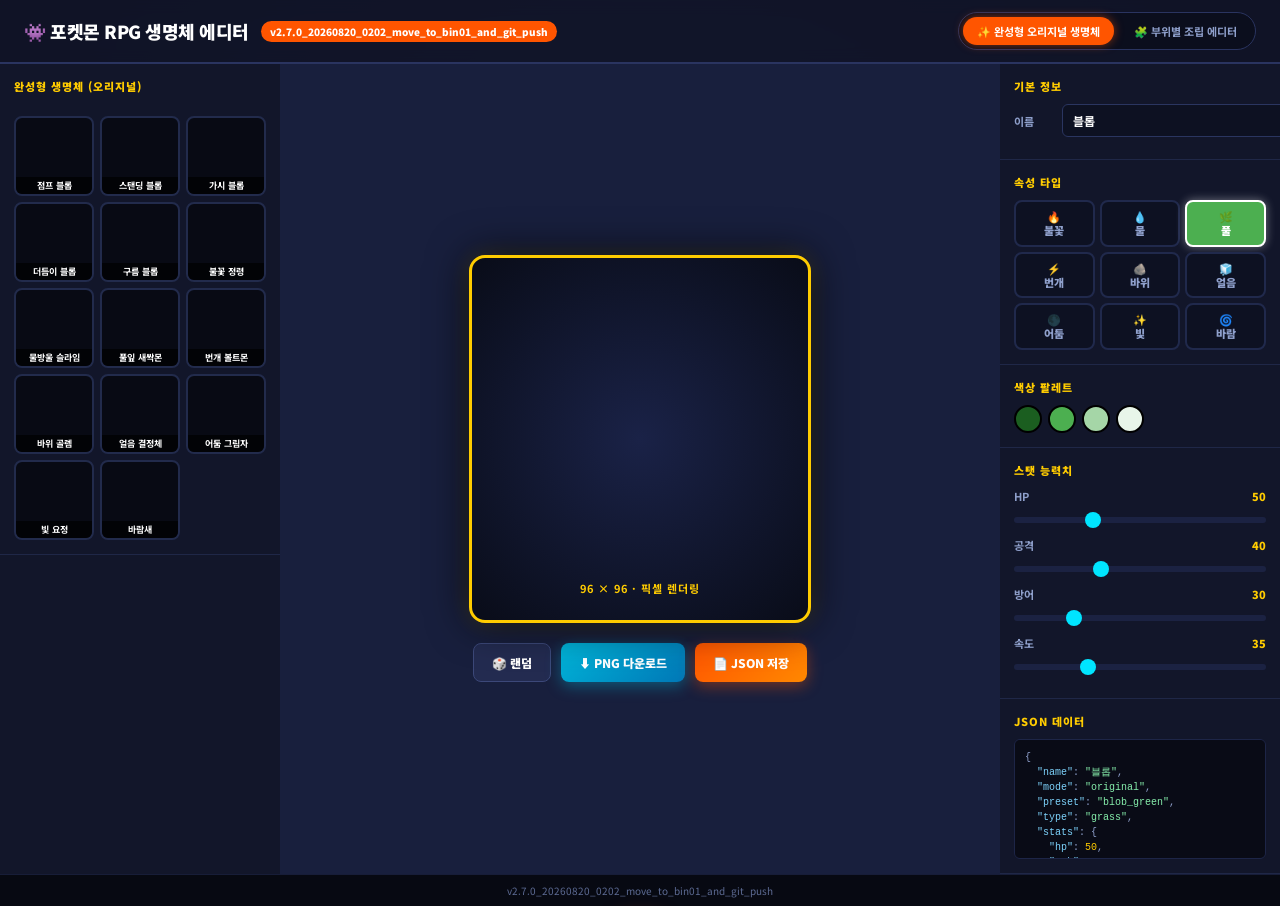
==== commit 87d01ecd: "v2.7.0_20260820_0202_move_to_bin01_and_git_push: update version format" ====
--- a/bin01/index.html
+++ b/bin01/index.html
@@ -149,7 +149,7 @@
 <body>
 <header>
   <h1>👾 포켓몬 RPG 생명체 에디터</h1>
-  <span class="badge">v2.7.0_2026-08-20_02:02_move_to_bin01_and_git_push</span>
+  <span class="badge">v2.7.0_20260820_0202_move_to_bin01_and_git_push</span>
   <div class="mode-toggle">
     <button class="mode-btn active" id="btnModeOriginal" onclick="setMode('original')">✨ 완성형 오리지널 생명체</button>
     <button class="mode-btn" id="btnModeParts" onclick="setMode('parts')">🧩 부위별 조립 에디터</button>
@@ -191,7 +191,7 @@
     <div class="r-sec"><h3>JSON 데이터</h3><div class="json-box" id="jsonBox"></div></div>
   </div>
 </div>
-<div class="version-stamp">v2.7.0_2026-08-20_02:02_move_to_bin01_and_git_push</div>
+<div class="version-stamp">v2.7.0_20260820_0202_move_to_bin01_and_git_push</div>
 <div id="toast"></div>
 
 <script>
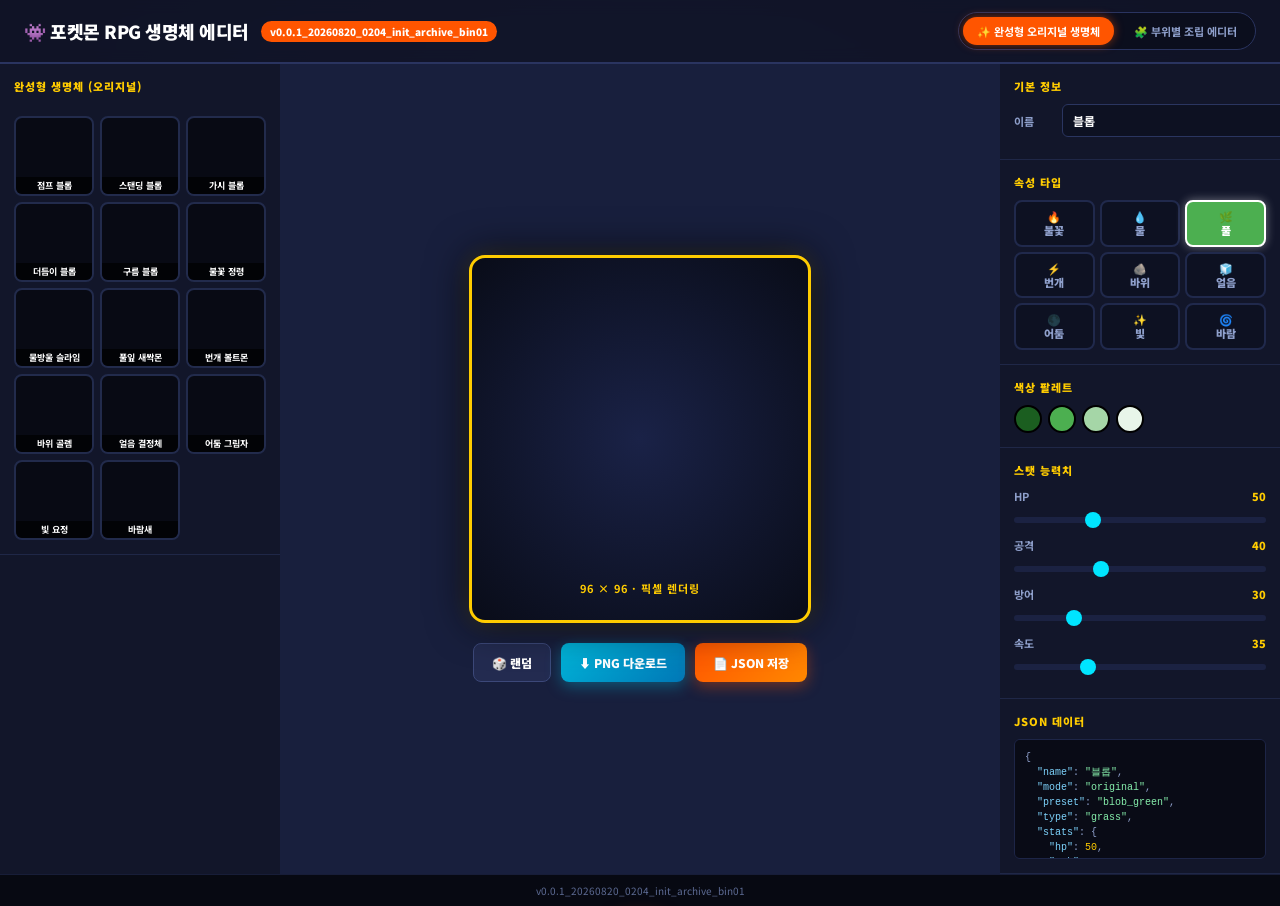
==== commit a5601ac7: "v0.0.1_20260820_0204_init_archive_bin01" ====
--- a/bin01/index.html
+++ b/bin01/index.html
@@ -149,7 +149,7 @@
 <body>
 <header>
   <h1>👾 포켓몬 RPG 생명체 에디터</h1>
-  <span class="badge">v2.7.0_20260820_0202_move_to_bin01_and_git_push</span>
+  <span class="badge">v0.0.1_20260820_0204_init_archive_bin01</span>
   <div class="mode-toggle">
     <button class="mode-btn active" id="btnModeOriginal" onclick="setMode('original')">✨ 완성형 오리지널 생명체</button>
     <button class="mode-btn" id="btnModeParts" onclick="setMode('parts')">🧩 부위별 조립 에디터</button>
@@ -191,7 +191,7 @@
     <div class="r-sec"><h3>JSON 데이터</h3><div class="json-box" id="jsonBox"></div></div>
   </div>
 </div>
-<div class="version-stamp">v2.7.0_20260820_0202_move_to_bin01_and_git_push</div>
+<div class="version-stamp">v0.0.1_20260820_0204_init_archive_bin01</div>
 <div id="toast"></div>
 
 <script>
